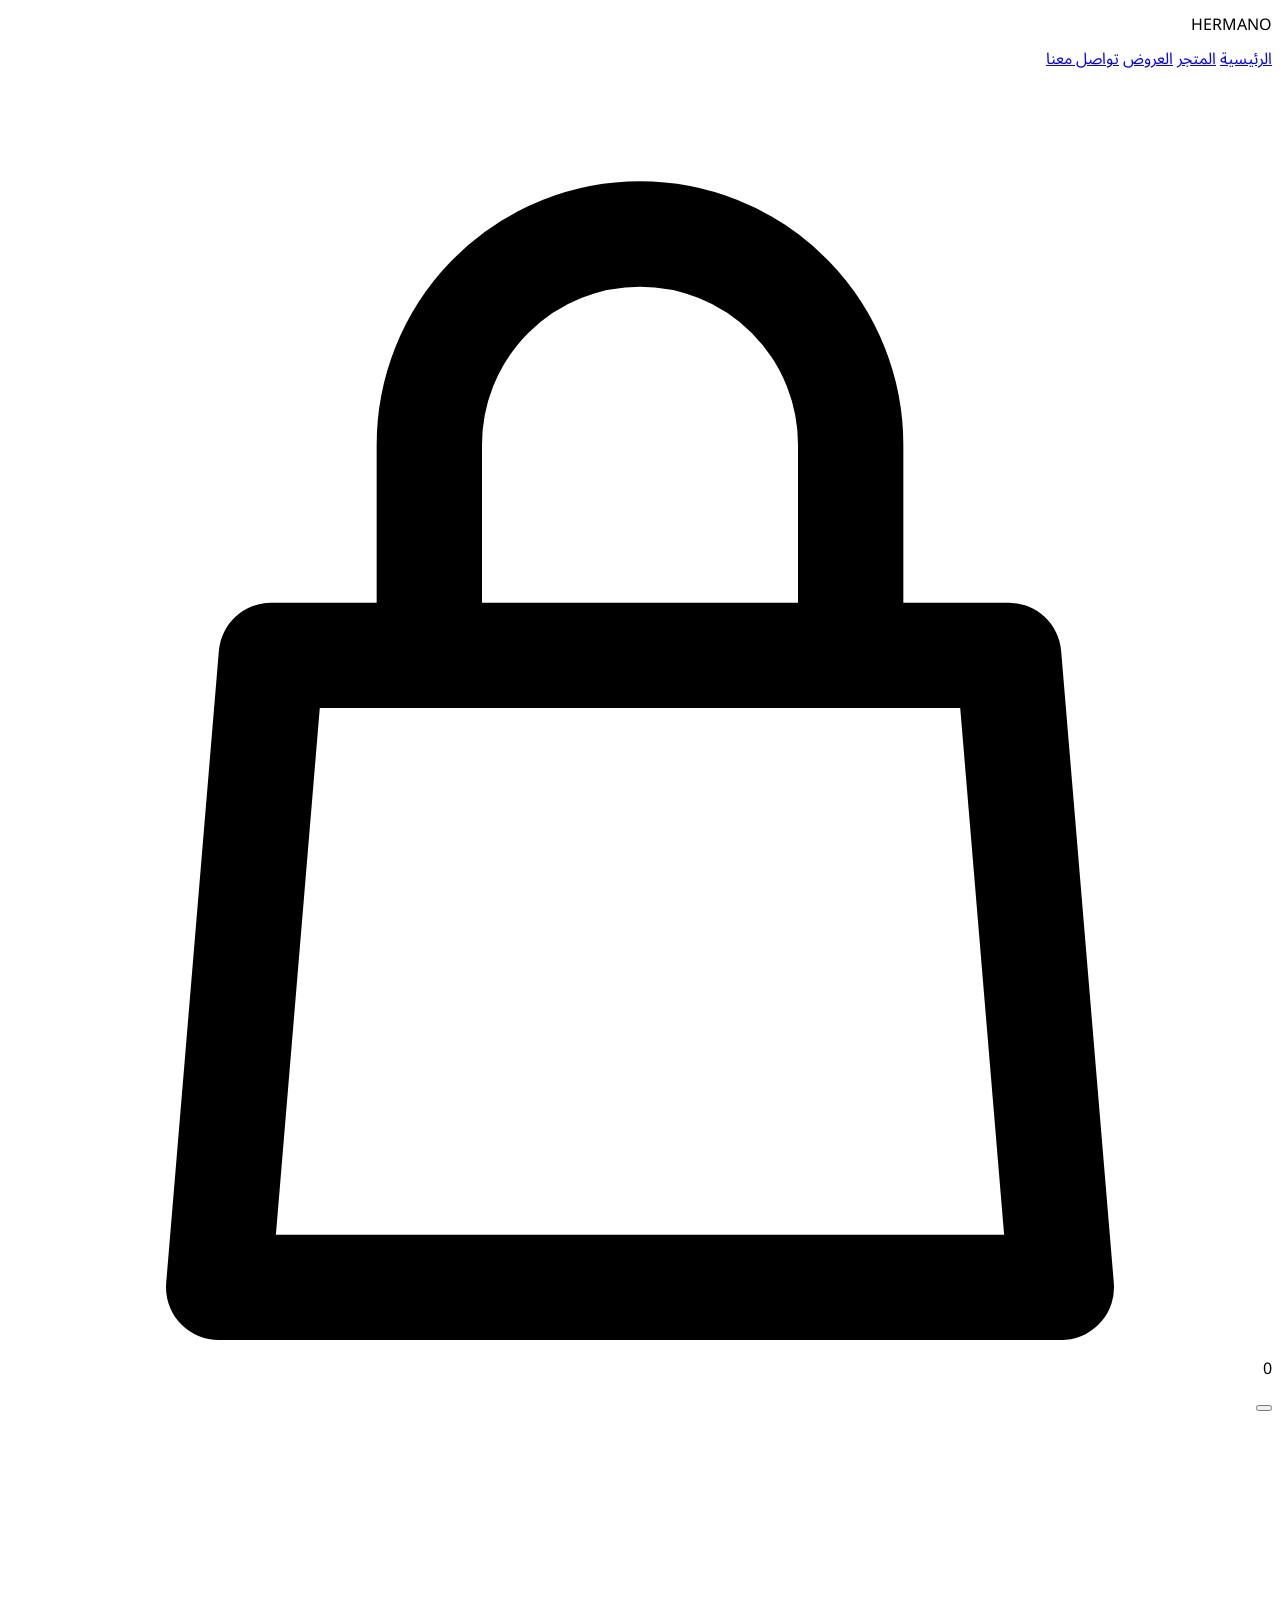
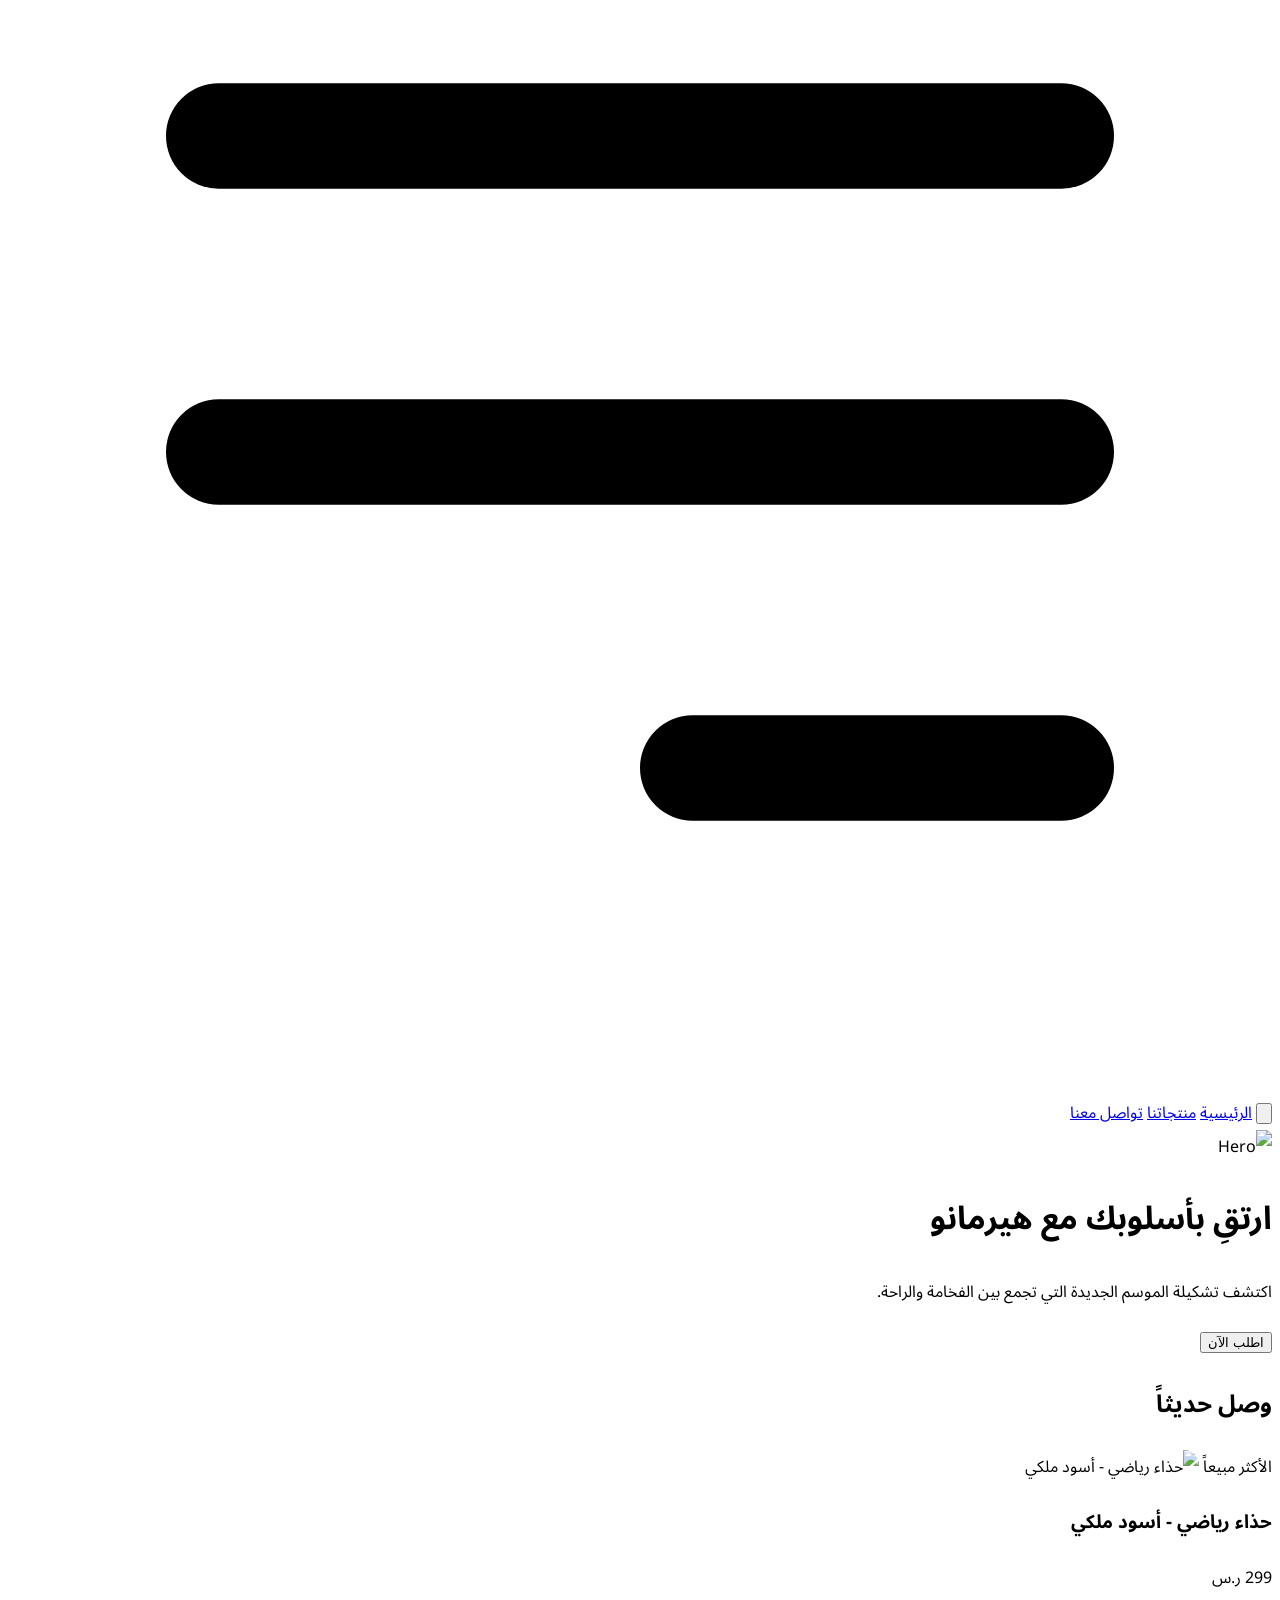
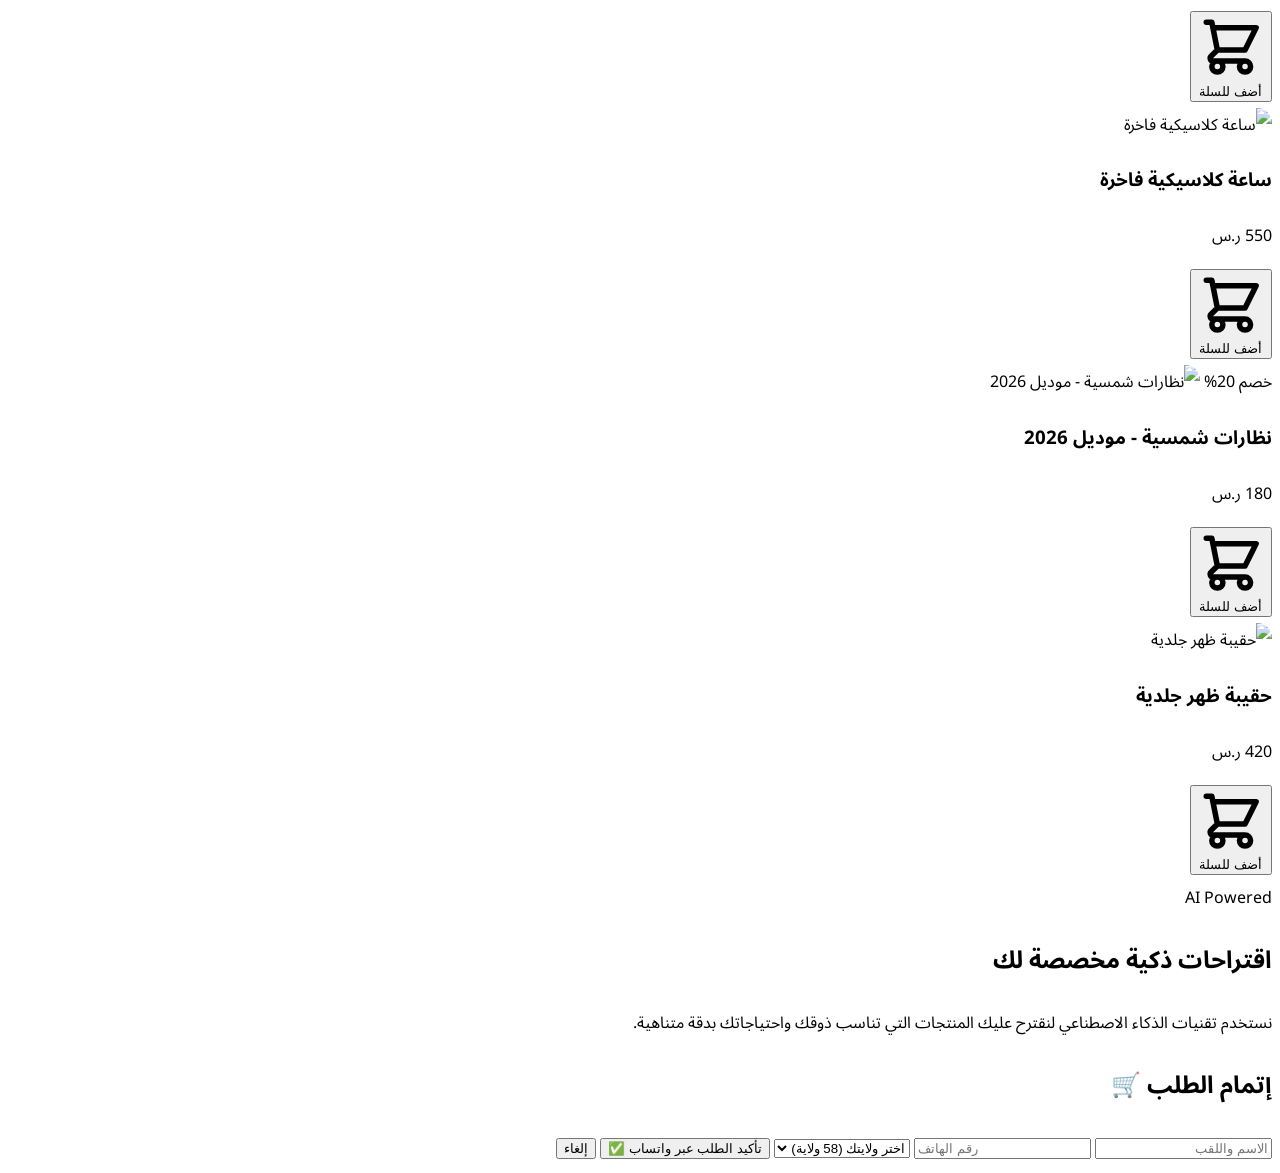
==== index.html @ b3a1d87a "Update index.html" ====
<!DOCTYPE html>
<html lang="ar" dir="rtl">
<head>
    <meta charset="UTF-8">
    <meta name="viewport" content="width=device-width, initial-scale=1.0">
    <title>Hermano | متجر هيرمانو للأناقة</title>
    <!-- استدعاء Tailwind CSS وخطوط جوجل -->
    <script src="https://cdn.tailwindcss.com"></script>
    <link href="https://fonts.googleapis.com/css2?family=Noto+Sans+Arabic:wght@400;700;900&display=swap" rel="stylesheet">
    <link rel="stylesheet" href="style.css">
</head>
<body class="bg-gray-50 text-gray-900 font-arabic">

    <!-- شريط التنقل (Navbar) -->
    <nav class="sticky top-0 z-50 bg-white/80 backdrop-blur-md border-b border-gray-100">
        <div class="max-w-7xl mx-auto px-4 sm:px-6 lg:px-8">
            <div class="flex justify-between items-center h-20">
                <div class="text-2xl font-black tracking-tighter">HERMANO</div>
                
                <div class="hidden md:flex space-x-8 space-x-reverse font-bold text-sm">
                    <a href="#" class="hover:text-blue-600 transition">الرئيسية</a>
                    <a href="#" class="hover:text-blue-600 transition">المتجر</a>
                    <a href="#" class="hover:text-blue-600 transition">العروض</a>
                    <a href="https://wa.me/213664603307" class="hover:text-green-600 transition font-bold">تواصل معنا</a>

                </div>

                <div class="flex items-center gap-4">
                    <div class="relative cursor-pointer" id="cart-icon">
                        <svg xmlns="http://www.w3.org/2000/svg" class="h-6 w-6" fill="none" viewBox="0 0 24 24" stroke="currentColor">
                            <path stroke-linecap="round" stroke-linejoin="round" stroke-width="2" d="M16 11V7a4 4 0 00-8 0v4M5 11h14l1 12H4L5 11z" />
                        </svg>
                        <span id="cart-count" class="absolute -top-2 -right-2 bg-black text-white text-[10px] font-bold w-5 h-5 flex items-center justify-center rounded-full">0</span>
                    </div>
                    <button id="mobile-menu-btn" onclick="toggleMenu()" class="md:hidden"></button>

                        <svg xmlns="http://www.w3.org/2000/svg" class="h-6 w-6" fill="none" viewBox="0 0 24 24" stroke="currentColor">
                            <path stroke-linecap="round" stroke-linejoin="round" stroke-width="2" d="M4 6h16M4 12h16m-7 6h7" />
                        </svg>
                    </button>
                </div>
            </div>
        </div>
    </nav>
    <div id="mobile-menu" class="fixed inset-0 bg-black/90 z-[60] flex flex-col items-center justify-center space-y-8 text-white text-2xl font-bold hidden transition-all duration-300">
 
    <button onclick="toggleMenu()" class="absolute top-6 left-6 text-gray-400">
        <svg xmlns="http://www.w3.org/2000/svg" class="h-10 w-10" fill="none" viewBox="0 0 24 24" stroke="currentColor">
            <path stroke-linecap="round" stroke-linejoin="round" stroke-width="2" d="M6 18L18 6M6 6l12 12" />
        </svg>
    </button>
    
    <a href="#" onclick="toggleMenu()" class="hover:text-blue-500">الرئيسية</a>
    <a href="#product-grid" onclick="toggleMenu()" class="hover:text-blue-500">منتجاتنا</a>
    <a href="https://wa.me/213664603307" onclick="toggleMenu()" class="hover:text-blue-500 text-green-400">تواصل معنا</a>
</div>

    <!-- قسم الـ Hero -->
    <header class="relative h-[70vh] flex items-center justify-center overflow-hidden bg-black text-white">
        <img src="https://images.unsplash.com/photo-1441986300917-64674bd600d8?auto=format&fit=crop&q=80&w=1920" 
             class="absolute inset-0 w-full h-full object-cover opacity-50" alt="Hero">
        <div class="relative z-10 text-center px-4">
            <h1 class="text-5xl md:text-7xl font-black mb-6 leading-tight">ارتقِ بأسلوبك مع هيرمانو</h1>
            <p class="text-lg md:text-xl text-gray-300 max-w-2xl mx-auto mb-10">اكتشف تشكيلة الموسم الجديدة التي تجمع بين الفخامة والراحة.</p>
            <button onclick="openOrderModal()" class="bg-white text-black font-black py-4 px-12 rounded-full hover:scale-105 transition-transform">اطلب الآن</button>

        </div>
    </header>

    <!-- قسم المنتجات -->
    <section class="max-w-7xl mx-auto px-4 py-20">
        <h2 class="text-3xl font-black mb-12">وصل حديثاً</h2>
        <div class="grid grid-cols-1 sm:grid-cols-2 lg:grid-cols-4 gap-8" id="product-grid">
            <!-- سيتم توليد المنتجات بواسطة JavaScript -->
        </div>
    </section>

    <!-- بنر الذكاء الاصطناعي -->
    <section class="max-w-7xl mx-auto px-4 pb-20">
        <div class="bg-gray-900 rounded-[2rem] p-10 md:p-16 text-white flex flex-col md:flex-row items-center justify-between gap-10">
            <div class="max-w-xl">
                <span class="bg-blue-600 text-[10px] font-bold px-3 py-1 rounded-full uppercase tracking-widest">AI Powered</span>
                <h2 class="text-4xl font-black mt-4 mb-6">اقتراحات ذكية مخصصة لك</h2>
                <p class="text-gray-400 leading-relaxed">نستخدم تقنيات الذكاء الاصطناعي لنقترح عليك المنتجات التي تناسب ذوقك واحتياجاتك بدقة متناهية.</p>
            </div>
            <div class="bg-white/10 backdrop-blur-xl border border-white/20 p-8 rounded-3xl w-full md:w-80">
                <div class="h-3 w-32 bg-white/20 rounded mb-4"></div>
                <div class="h-3 w-full bg-white/10 rounded mb-2"></div>
                <div class="h-3 w-2/3 bg-white/10 rounded"></div>
            </div>
        </div>
    </section>
    
    <div id="order-modal" class="fixed inset-0 bg-black/70 backdrop-blur-sm hidden z-50 flex items-center justify-center p-4 text-right" dir="rtl">
    <div class="bg-white rounded-3xl p-6 w-full max-w-md shadow-2xl overflow-y-auto max-h-[90vh]">
        <h2 class="text-2xl font-black mb-4 text-center border-b pb-2 text-gray-800">إتمام الطلب 🛒</h2>
        
        <form id="customer-form" class="space-y-4">
            <input type="text" id="full-name" placeholder="الاسم واللقب" class="w-full p-3 bg-gray-50 border rounded-xl outline-none focus:border-black" required>
            <input type="tel" id="phone" placeholder="رقم الهاتف" class="w-full p-3 bg-gray-50 border rounded-xl outline-none focus:border-black" required>
            <select id="state" class="w-full p-3 bg-gray-100 rounded-xl outline-none border focus:border-black transition" required>
    <option value="">اختر ولايتك (58 ولاية)</option>
    <option value="01-أدرار">01- أدرار</option>
    <option value="02-الشلف">02- الشلف</option>
    <option value="03-الأغواط">03- الأغواط</option>
    <option value="04-أم البواقي">04- أم البواقي</option>
    <option value="05-باتنة">05- باتنة</option>
    <option value="06-بجاية">06- بجاية</option>
    <option value="07-بسكرة">07- بسكرة</option>
    <option value="08-بشار">08- بشار</option>
    <option value="09-البليدة">09- البليدة</option>
    <option value="10-البويرة">10- البويرة</option>
    <option value="11-تمنراست">11- تمنراست</option>
    <option value="12-تبسة">12- تبسة</option>
    <option value="13-تلمسان">13- تلمسان</option>
    <option value="14-تيارت">14- تيارت</option>
    <option value="15-تيزي وزو">15- تيزي وزو</option>
    <option value="16-الجزائر">16- الجزائر العاصمة</option>
    <option value="17-الجلفة">17- الجلفة</option>
    <option value="18-جيجل">18- جيجل</option>
    <option value="19-سطيف">19- سطيف</option>
    <option value="20-سعيدة">20- سعيدة</option>
    <option value="21-سكيكدة">21- سكيكدة</option>
    <option value="22-سيدي بلعباس">22- سيدي بلعباس</option>
    <option value="23-عنابة">23- عنابة</option>
    <option value="24-قالمة">24- قالمة</option>
    <option value="25-قسنطينة">25- قسنطينة</option>
    <option value="26-المدية">26- المدية</option>
    <option value="27-مستغانم">27- مستغانم</option>
    <option value="28-المسيلة">28- المسيلة</option>
    <option value="29-معسكر">29- معسكر</option>
    <option value="30-ورقلة">30- ورقلة</option>
    <option value="31-وهران">31- وهران</option>
    <option value="32-البيض">32- البيض</option>
    <option value="33-إليزي">33- إليزي</option>
    <option value="34-برج بوعريريج">34- برج بوعريريج</option>
    <option value="35-بومرداس">35- بومرداس</option>
    <option value="36-الطارف">36- الطارف</option>
    <option value="37-تندوف">37- تندوف</option>
    <option value="38-تسمسيلت">38- تسمسيلت</option>
    <option value="39-الوادي">39- الوادي</option>
    <option value="40-خنشلة">40- خنشلة</option>
    <option value="41-سوق أهراس">41- سوق أهراس</option>
    <option value="42-تيبازة">42- تيبازة</option>
    <option value="43-ميلة">43- ميلة</option>
    <option value="44-عين الدفلى">44- عين الدفلى</option>
    <option value="45-النعامة">45- النعامة</option>
    <option value="46-عين تموشنت">46- عين تموشنت</option>
    <option value="47-غرداية">47- غرداية</option>
    <option value="48-غليزان">48- غليزان</option>
    <option value="49-تيميمون">49- تيميمون</option>
    <option value="50-برج باجي مختار">50- برج باجي مختار</option>
    <option value="51-أولاد جلال">51- أولاد جلال</option>
    <option value="52-بني عباس">52- بني عباس</option>
    <option value="53-عين صالح">53- عين صالح</option>
    <option value="54-عين قزام">54- عين قزام</option>
    <option value="55-تقرت">55- تقرت</option>
    <option value="56-جانت">56- جانت</option>
    <option value="57-المغير">57- المغير</option>
    <option value="58-المنيعة">58- المنيعة</option>
</select>


            <button type="submit" class="w-full bg-black text-white p-4 rounded-xl font-bold hover:bg-gray-800 transition shadow-lg mt-4">
                تأكيد الطلب عبر واتساب ✅
            </button>
            <button type="button" onclick="closeModal()" class="w-full text-gray-400 text-sm mt-2">إلغاء</button>
        </form>
    </div>
</div>
      </div> </div> <script src="script.js"></script> 
</body>
---- style.css ----
/* إعدادات الخطوط */
.font-arabic {
    font-family: 'Noto Sans Arabic', sans-serif;
}

/* تحسينات الأنيميشن */
.product-card {
    transition: all 0.4s cubic-bezier(0.175, 0.885, 0.32, 1.275);
}

.product-card:hover {
    transform: translateY(-10px);
    box-shadow: 0 20px 25px -5px rgba(0, 0, 0, 0.1), 0 10px 10px -5px rgba(0, 0, 0, 0.04);
}

/* تخصيص أزرار الـ Hover */
.btn-add-cart {
    transition: transform 0.2s active;
}

.btn-add-cart:active {
    transform: scale(0.95);
}

/* إخفاء شريط التمرير */
::-webkit-scrollbar {
    width: 6px;
}
::-webkit-scrollbar-track {
    background: #f1f1f1;
}
::-webkit-scrollbar-thumb {
    background: #000;
    border-radius: 10px;
}

/* تحسين شكل الأزرار لتكون أكثر تفاعلاً */
button, .btn {
    transition: all 0.3s cubic-bezier(0.4, 0, 0.2, 1);
}

button:hover {
    transform: translateY(-3px);
    box-shadow: 0 10px 20px rgba(0,0,0,0.2);
}

/* إضافة لمسة انسيابية للخلفيات المضببة */
.backdrop-blur-md {
    -webkit-backdrop-filter: blur(12px);
    backdrop-filter: blur(12px);
}

/* تحسين شكل صور المنتجات */
#product-grid img {
    border-radius: 15px;
    transition: transform 0.5s ease;
}

#product-grid img:hover {
    transform: scale(1.05);
}
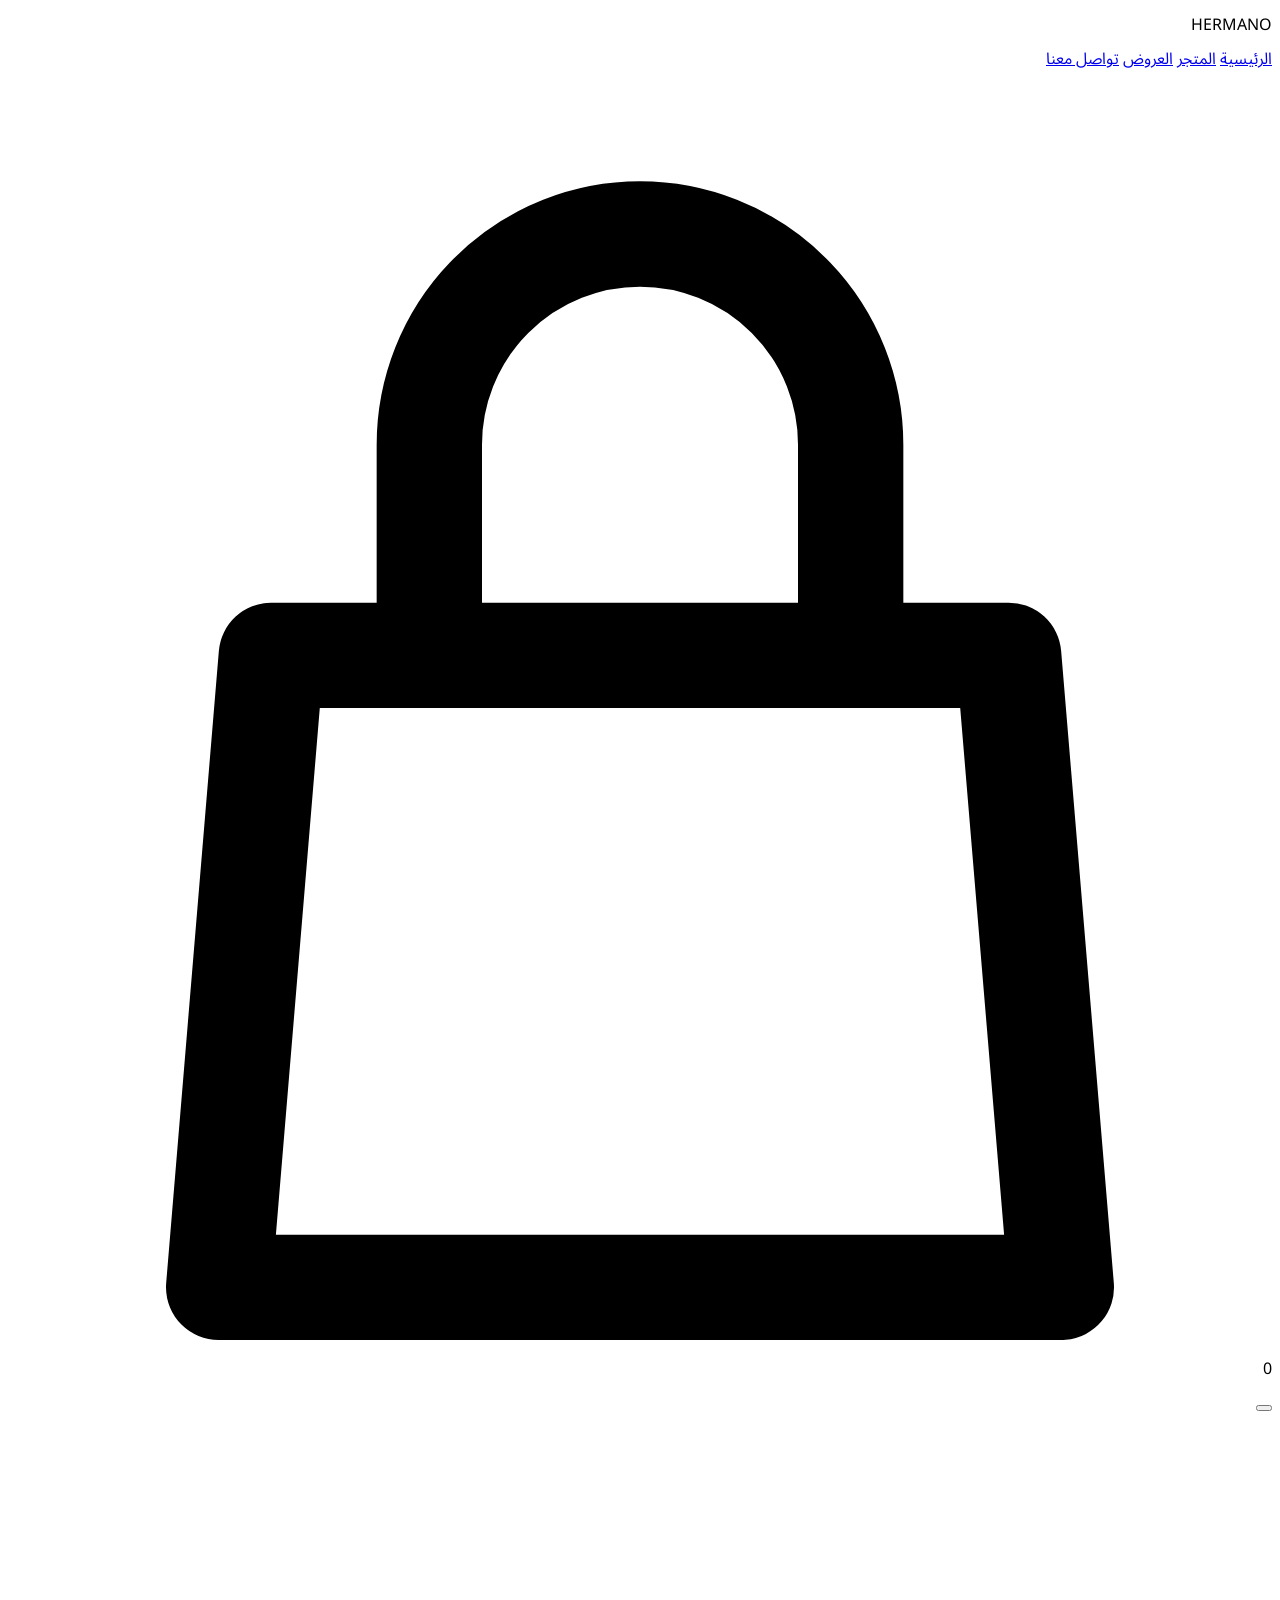
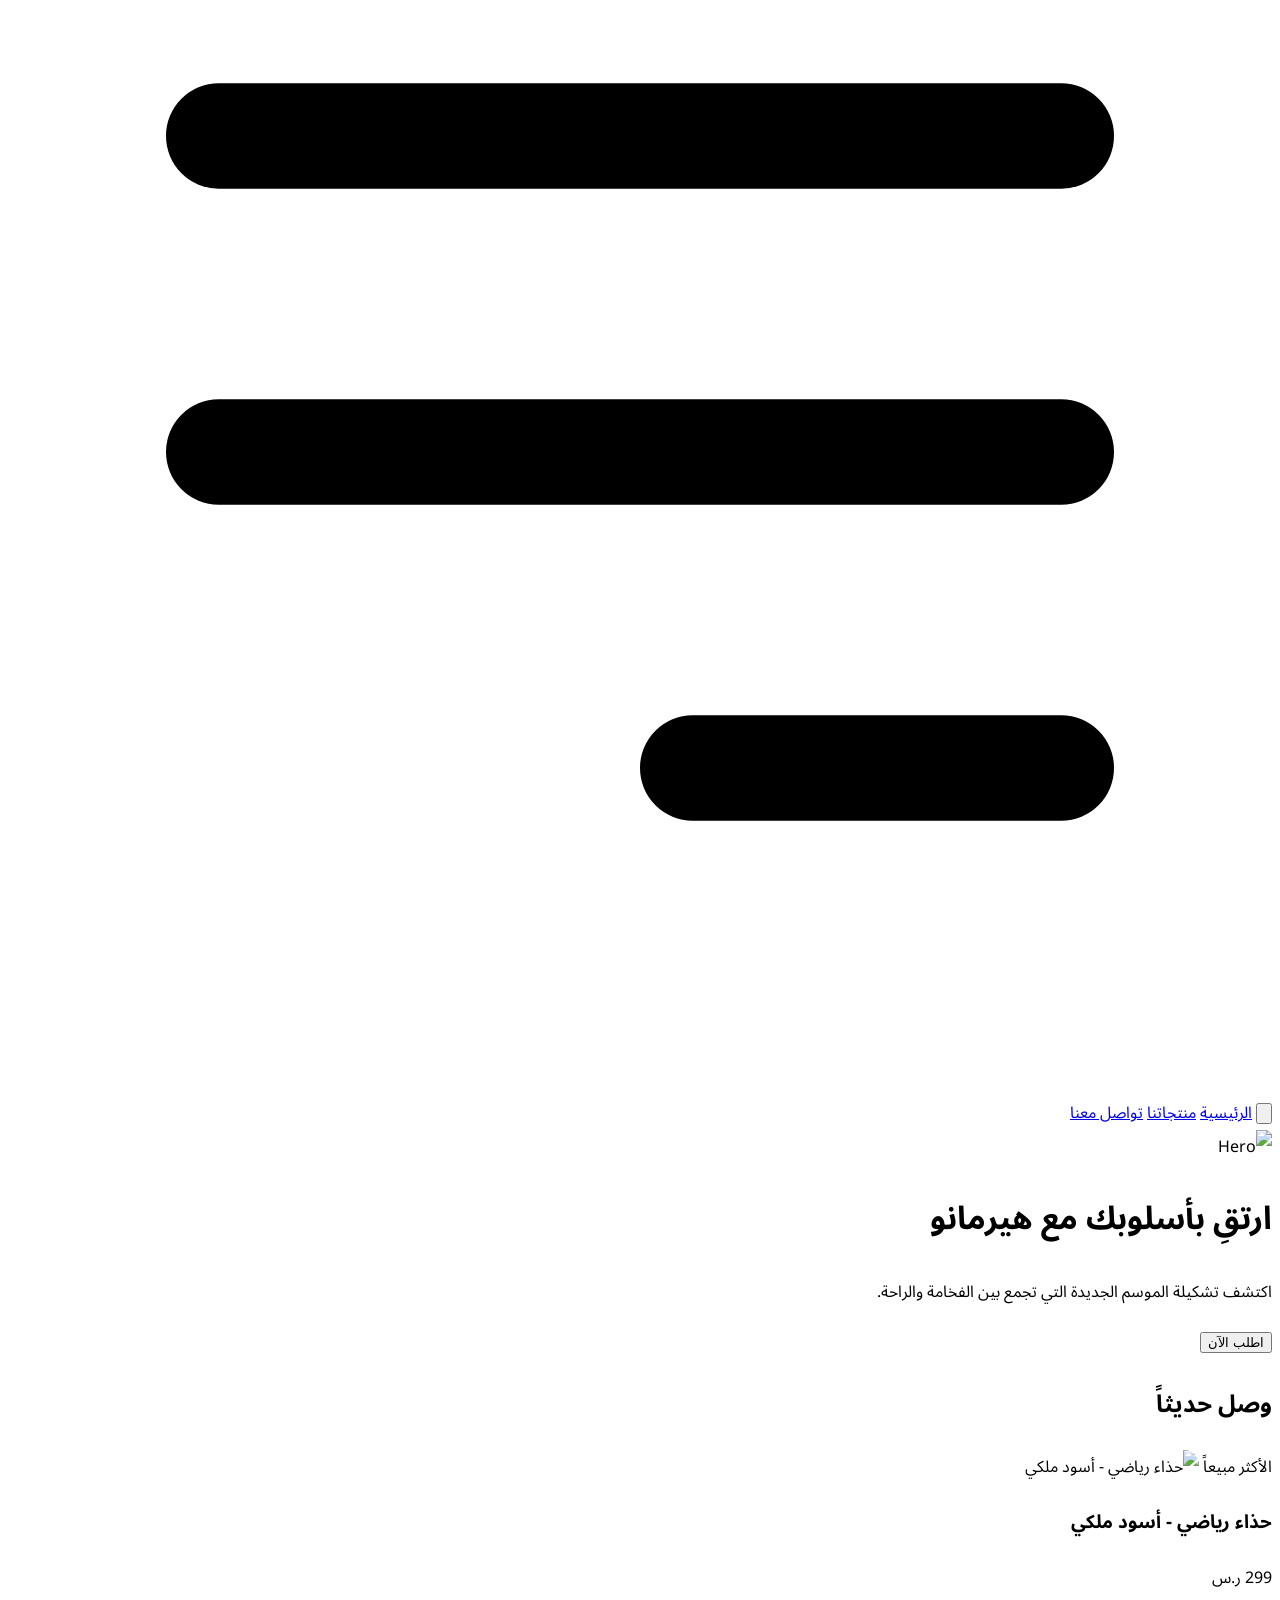
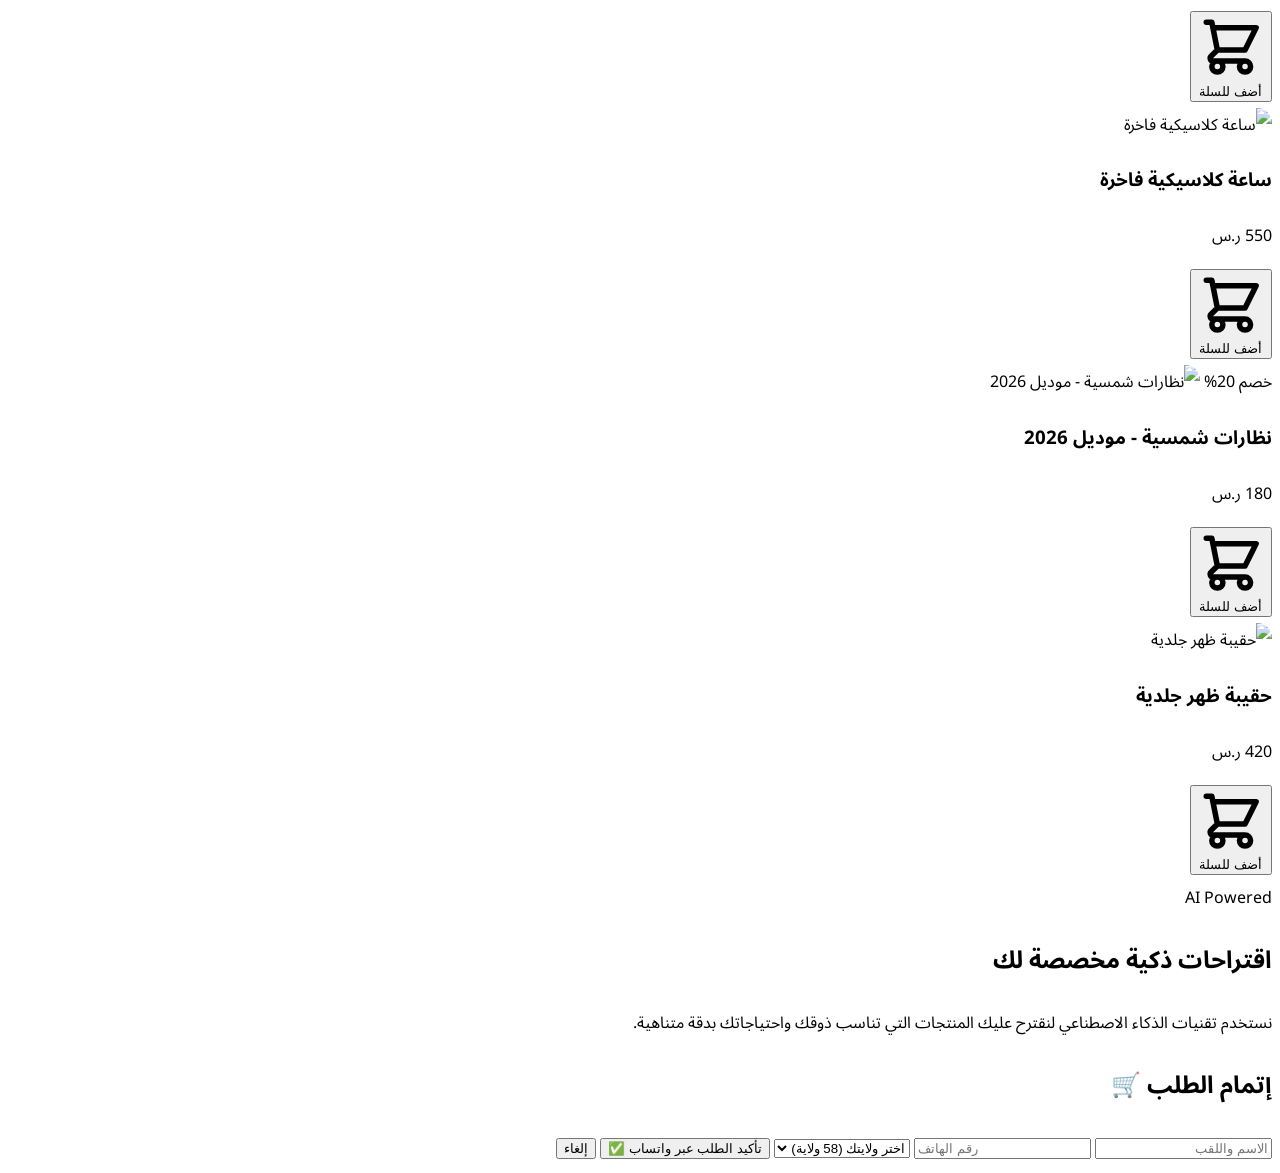
==== commit ffcde2b8: "Update index.html" ====
--- a/index.html
+++ b/index.html
@@ -42,8 +42,8 @@
             </div>
         </div>
     </nav>
-    <div id="mobile-menu" class="fixed inset-0 bg-black/90 z-[60] flex flex-col items-center justify-center space-y-8 text-white text-2xl font-bold hidden transition-all duration-300">
- 
+    <div id="mobile-menu" class="fixed inset-0 bg-black/90 z-[60] flex-col items-center justify-center space-y-8 text-white text-2xl font-bold hidden">
+
     <button onclick="toggleMenu()" class="absolute top-6 left-6 text-gray-400">
         <svg xmlns="http://www.w3.org/2000/svg" class="h-10 w-10" fill="none" viewBox="0 0 24 24" stroke="currentColor">
             <path stroke-linecap="round" stroke-linejoin="round" stroke-width="2" d="M6 18L18 6M6 6l12 12" />
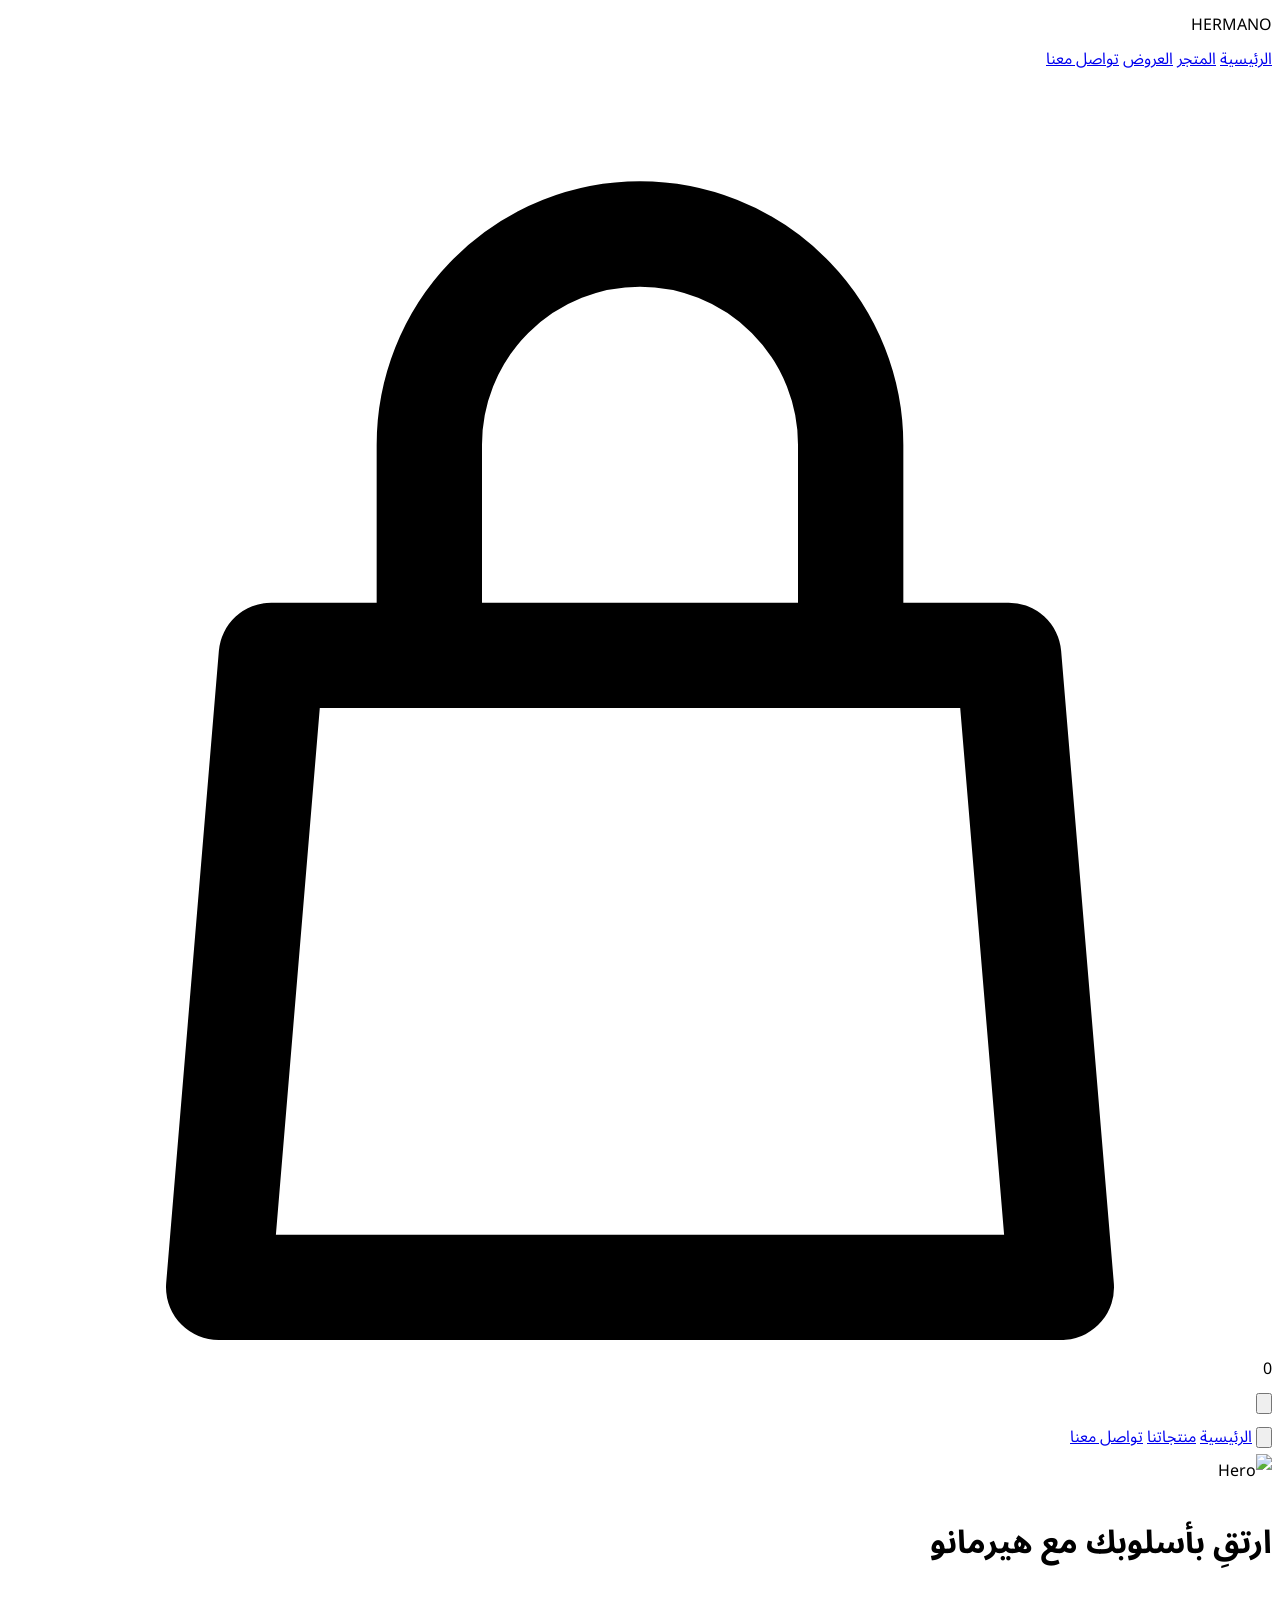
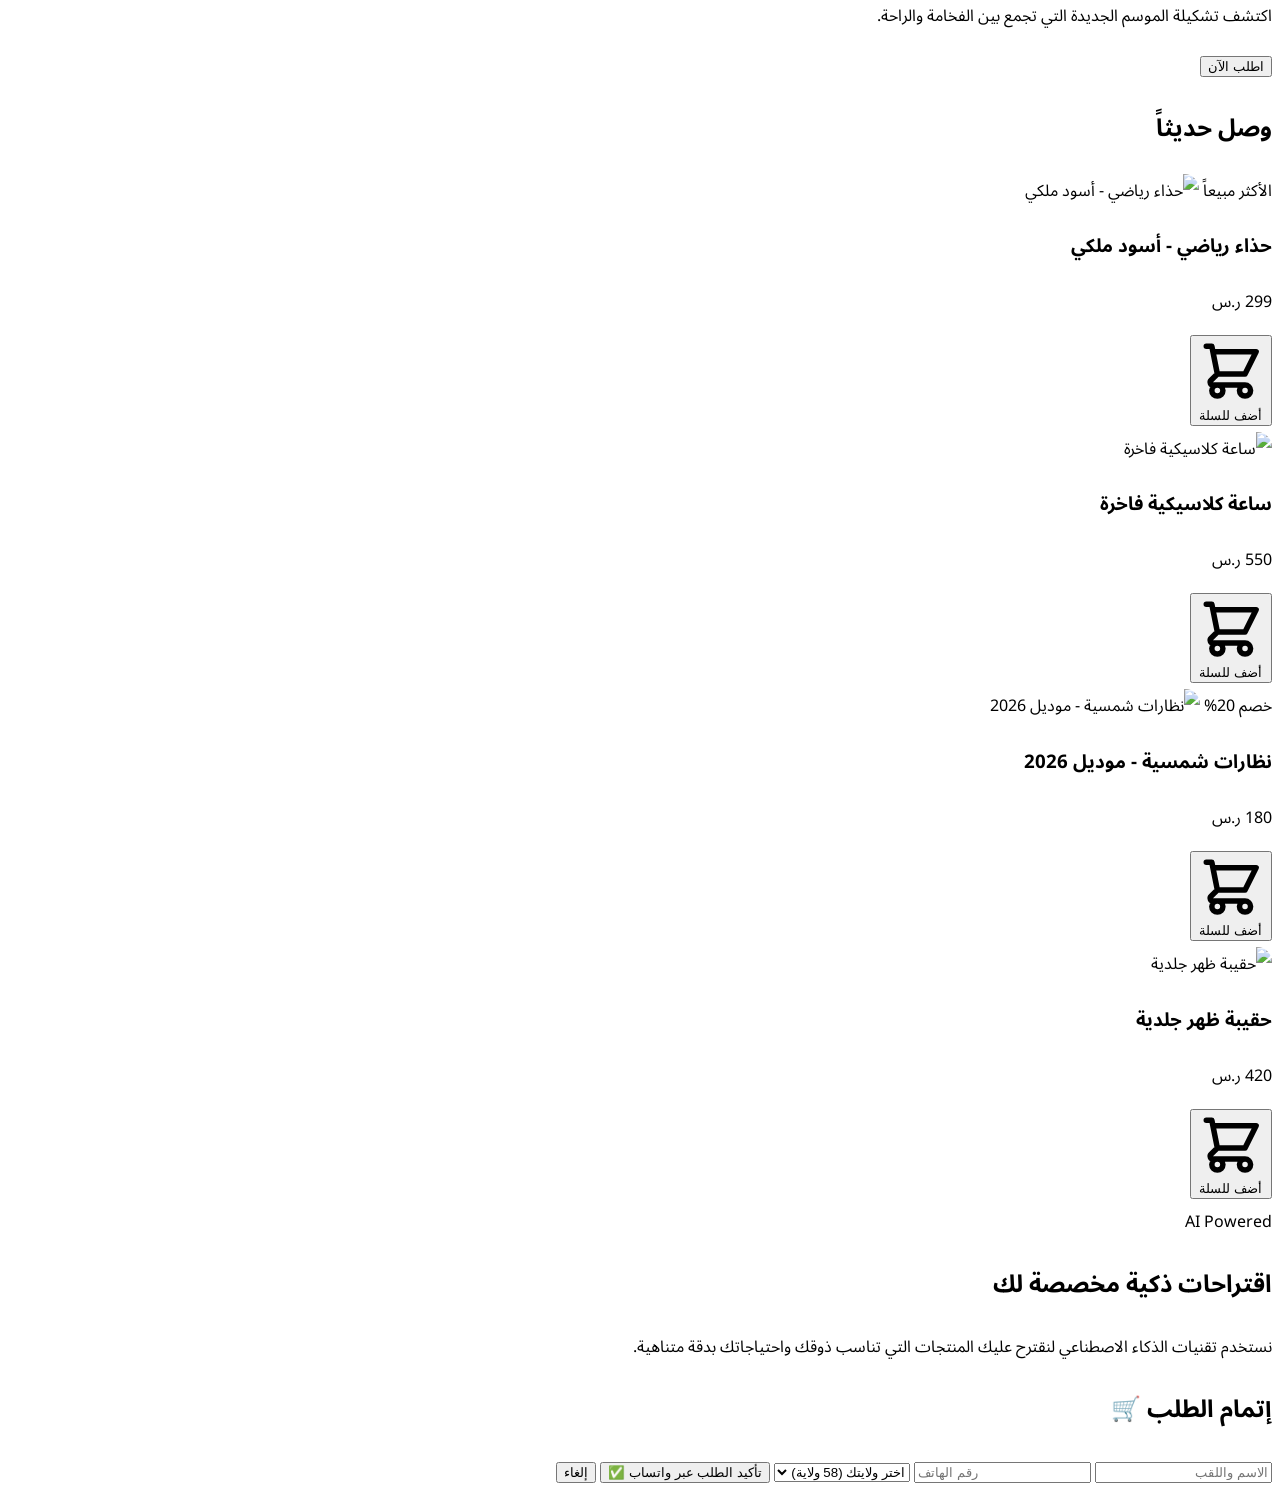
==== commit 8307b88b: "Update index.html" ====
--- a/index.html
+++ b/index.html
@@ -32,8 +32,7 @@
                         </svg>
                         <span id="cart-count" class="absolute -top-2 -right-2 bg-black text-white text-[10px] font-bold w-5 h-5 flex items-center justify-center rounded-full">0</span>
                     </div>
-                    <button id="mobile-menu-btn" onclick="toggleMenu()" class="md:hidden"></button>
-
+                    <button id="mobile-menu-btn" onclick="toggleMenu()" class="md:hidden text-gray-700">
                         <svg xmlns="http://www.w3.org/2000/svg" class="h-6 w-6" fill="none" viewBox="0 0 24 24" stroke="currentColor">
                             <path stroke-linecap="round" stroke-linejoin="round" stroke-width="2" d="M4 6h16M4 12h16m-7 6h7" />
                         </svg>
@@ -42,8 +41,7 @@
             </div>
         </div>
     </nav>
-    <div id="mobile-menu" class="fixed inset-0 bg-black/90 z-[60] flex-col items-center justify-center space-y-8 text-white text-2xl font-bold hidden">
-
+    <div id="mobile-menu" class="fixed inset-0 bg-black/95 z-[100] flex-col items-center justify-center space-y-8 text-white text-2xl font-bold hidden">
     <button onclick="toggleMenu()" class="absolute top-6 left-6 text-gray-400">
         <svg xmlns="http://www.w3.org/2000/svg" class="h-10 w-10" fill="none" viewBox="0 0 24 24" stroke="currentColor">
             <path stroke-linecap="round" stroke-linejoin="round" stroke-width="2" d="M6 18L18 6M6 6l12 12" />
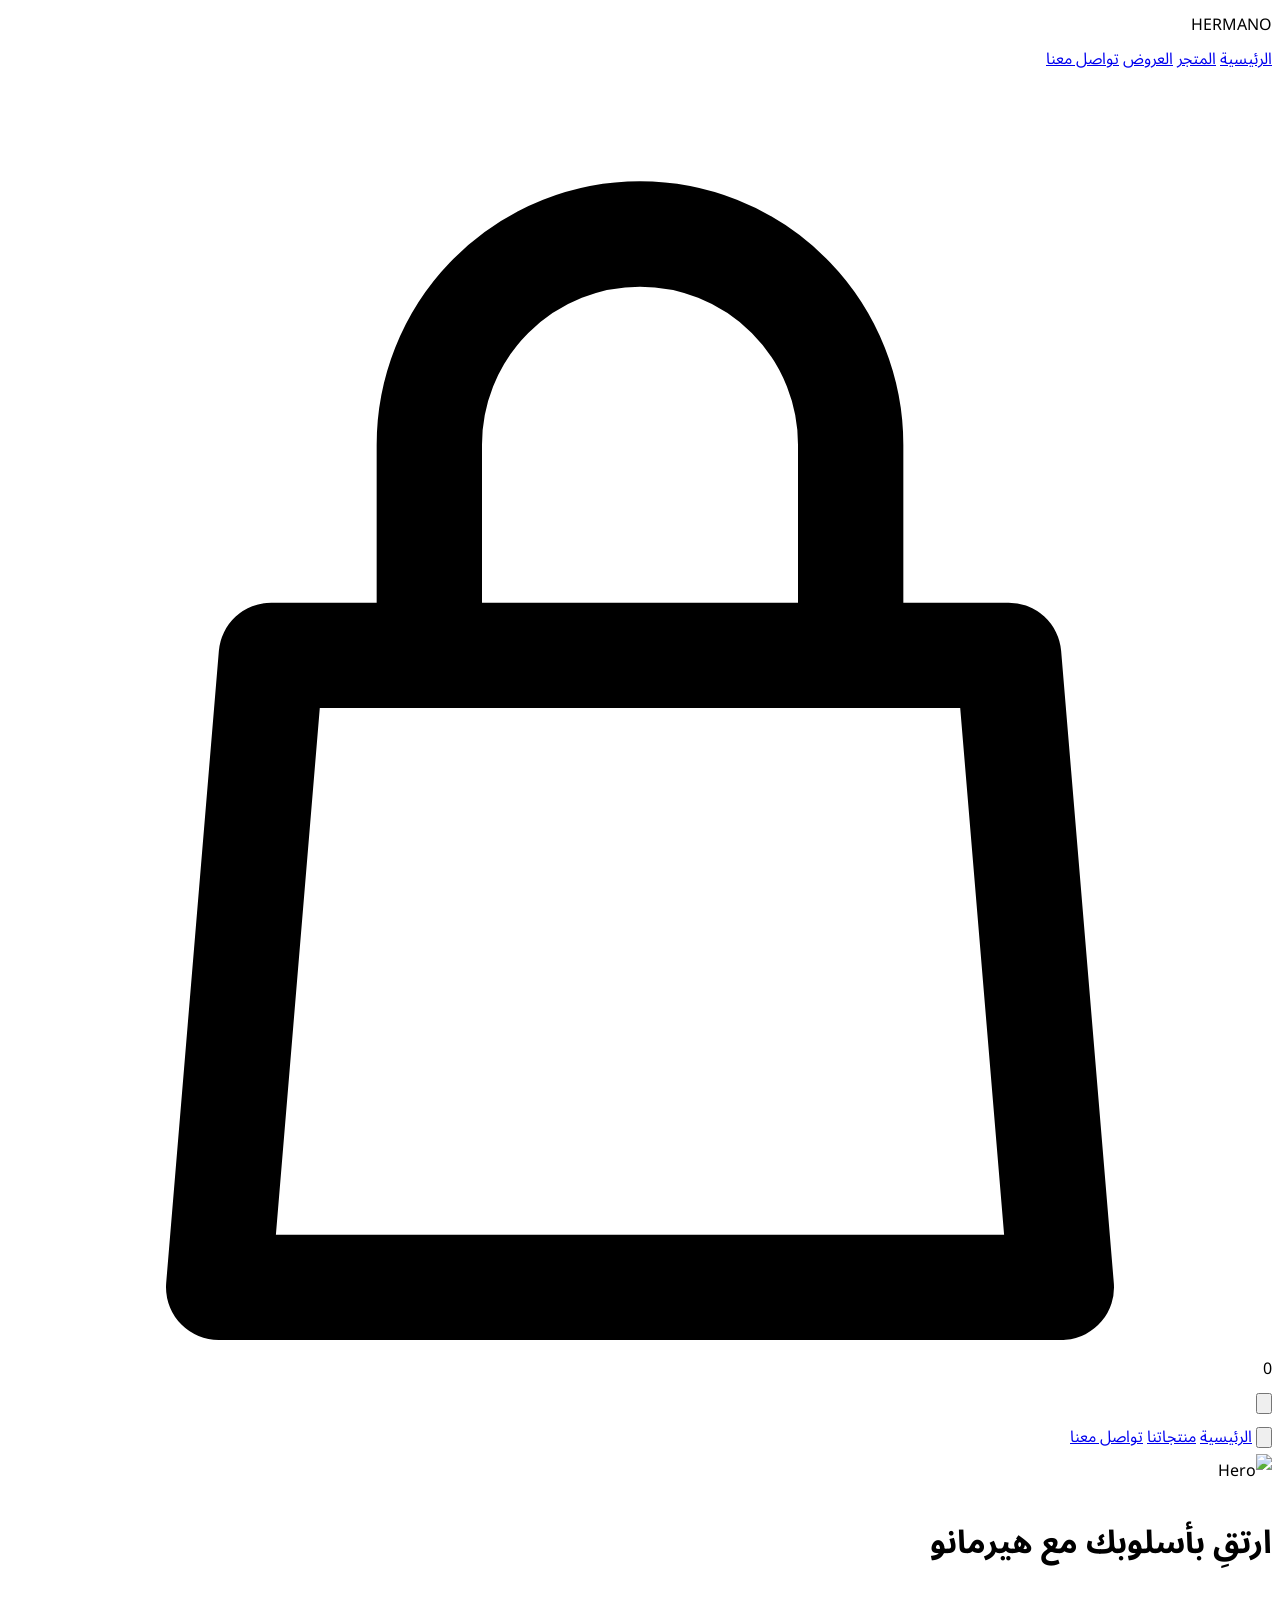
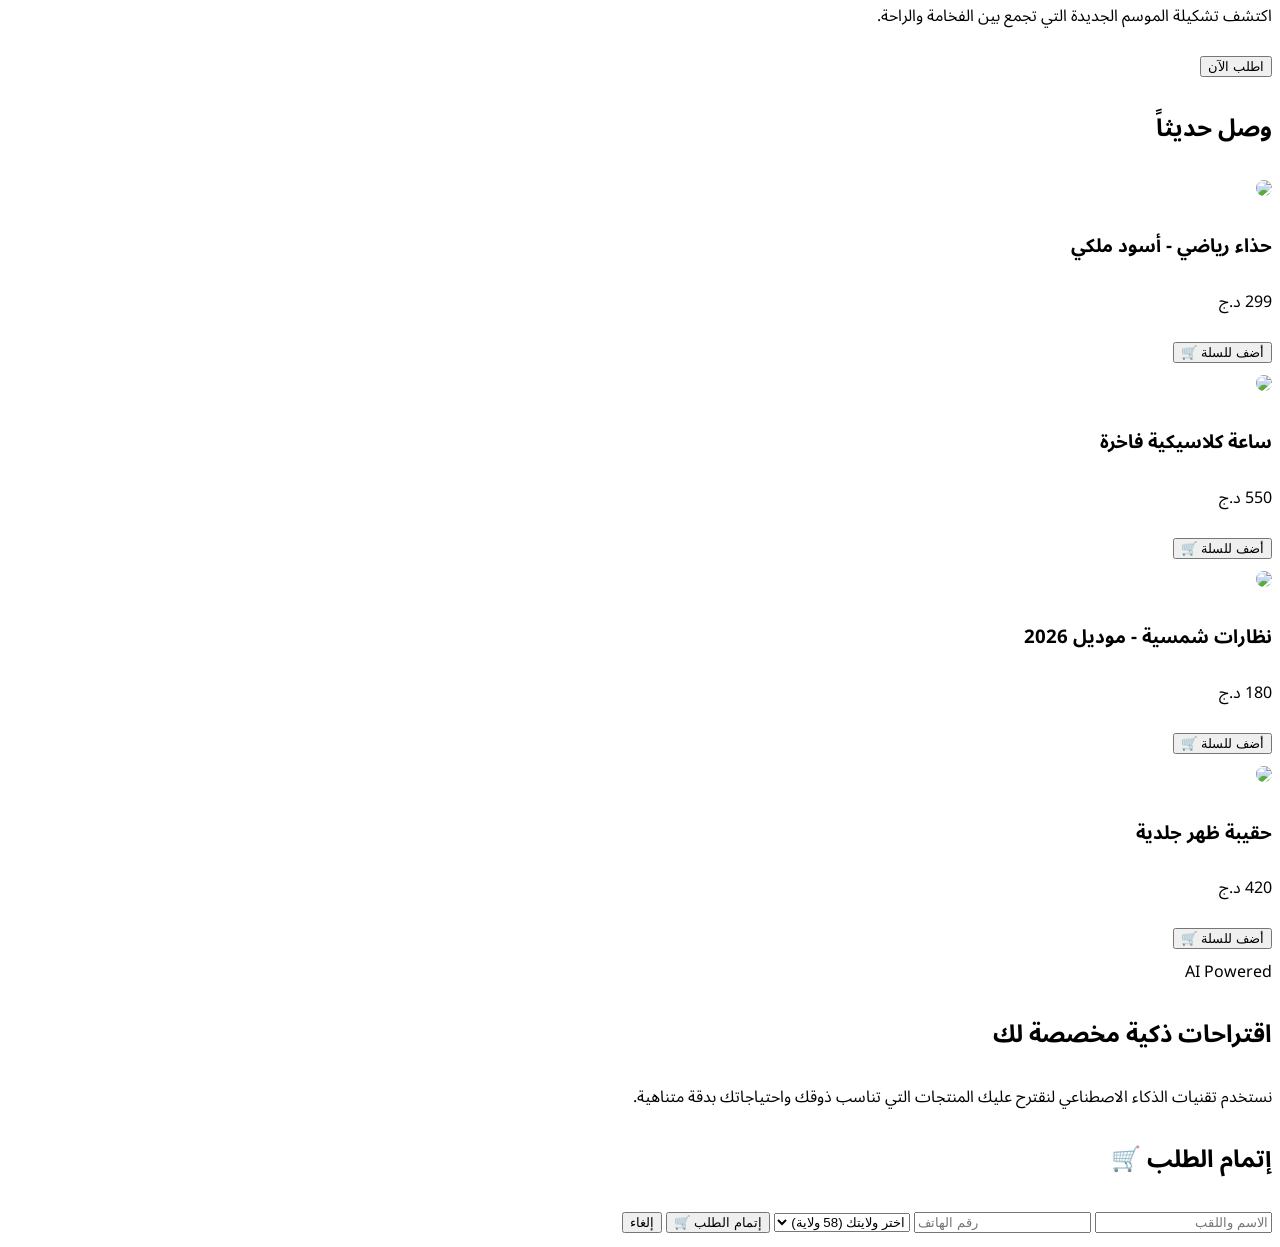
==== commit 70318423: "Update index.html" ====
--- a/index.html
+++ b/index.html
@@ -160,7 +160,7 @@
 
 
             <button type="submit" class="w-full bg-black text-white p-4 rounded-xl font-bold hover:bg-gray-800 transition shadow-lg mt-4">
-                تأكيد الطلب عبر واتساب ✅
+                إتمام الطلب 🛒
             </button>
             <button type="button" onclick="closeModal()" class="w-full text-gray-400 text-sm mt-2">إلغاء</button>
         </form>
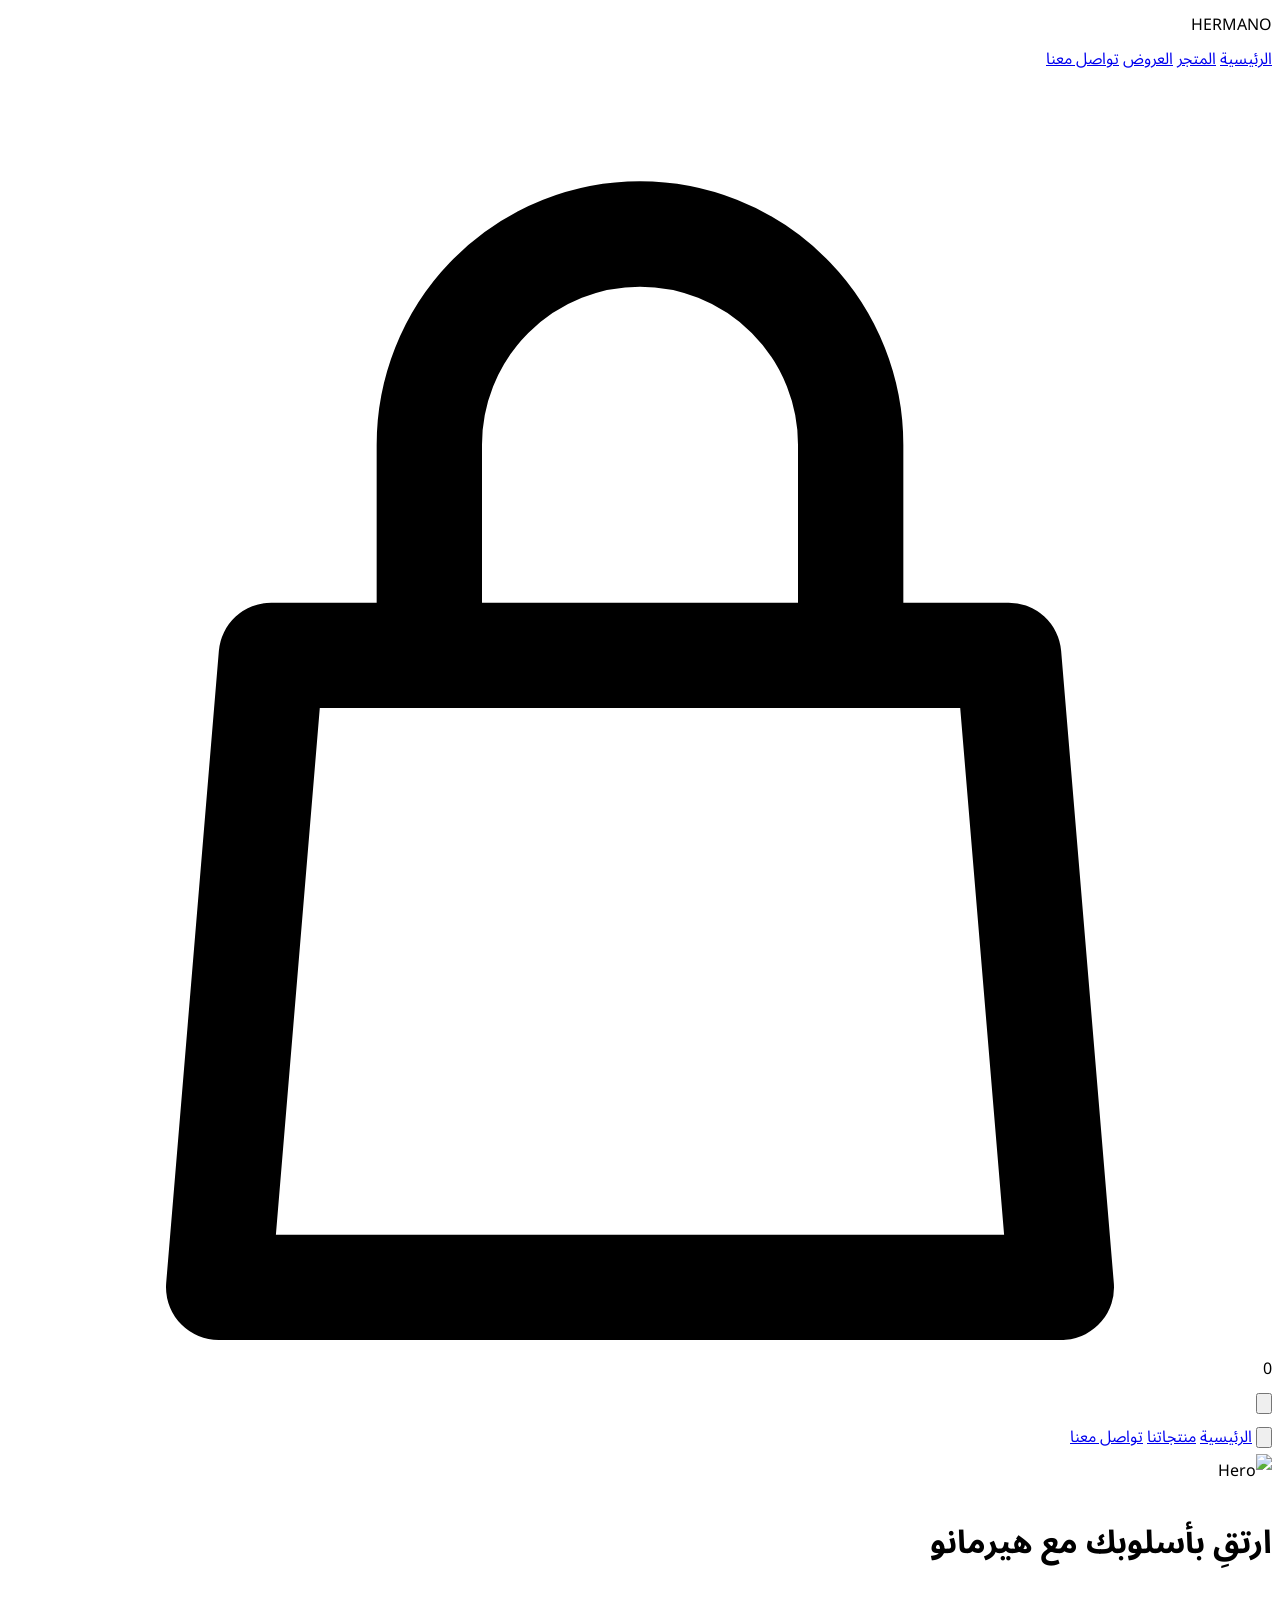
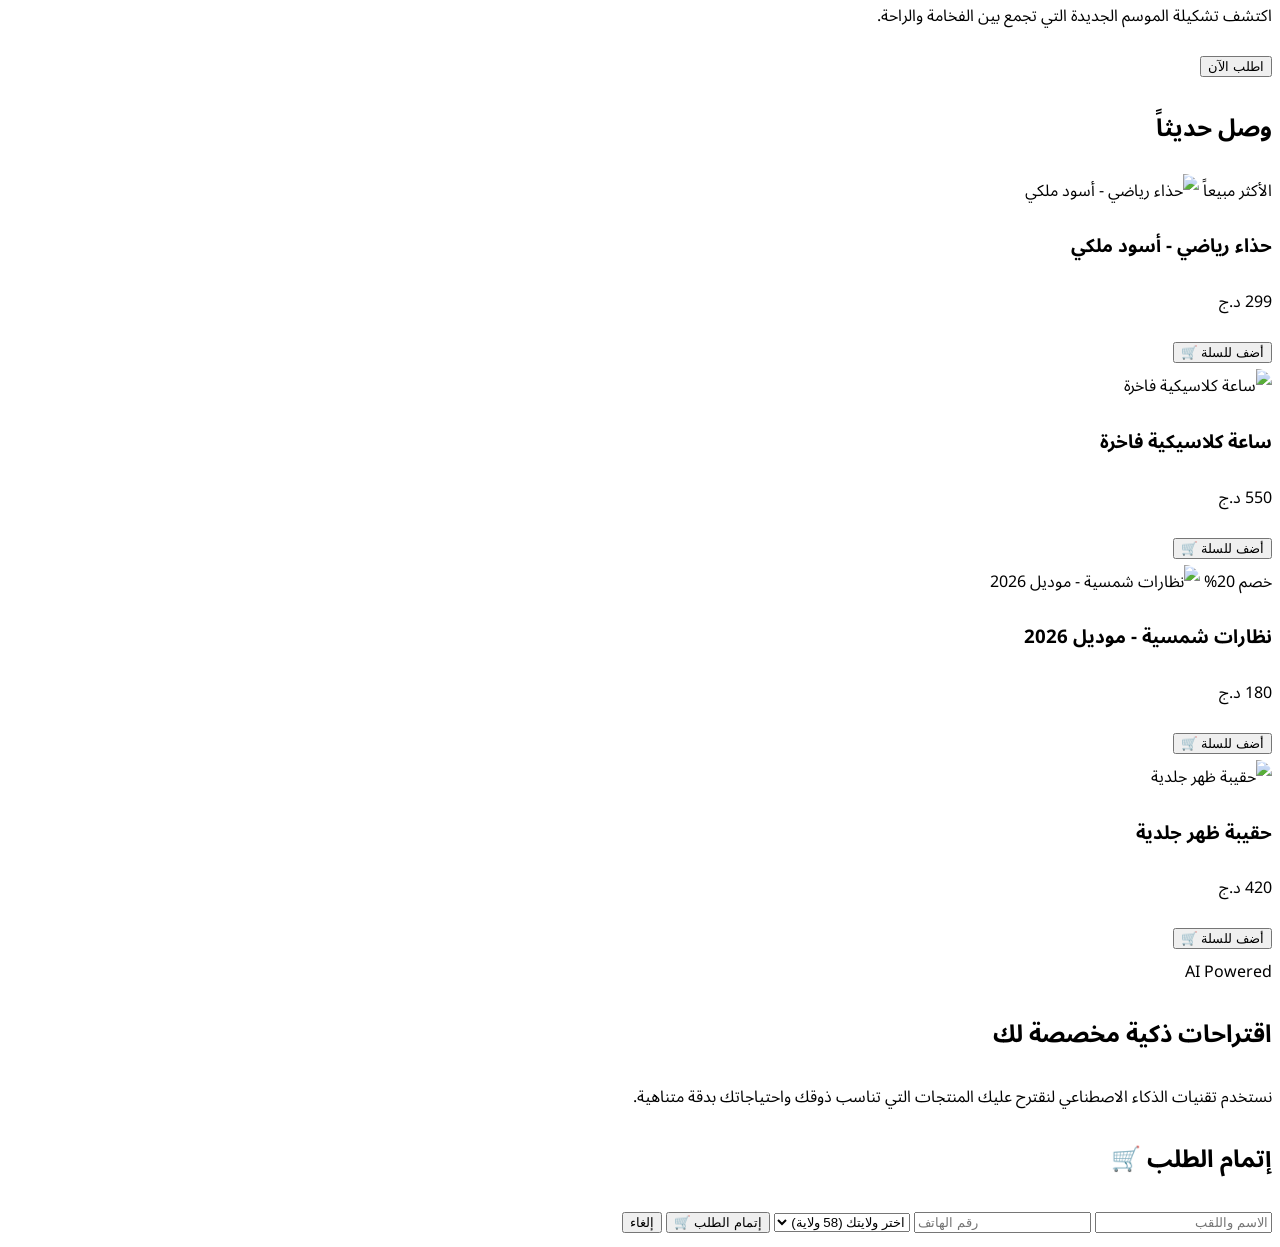
==== commit e59e1d29: "Update index.html" ====
--- a/index.html
+++ b/index.html
@@ -26,7 +26,8 @@
                 </div>
 
                 <div class="flex items-center gap-4">
-                    <div class="relative cursor-pointer" id="cart-icon">
+                    <div class="relative cursor-pointer" id="cart-icon" onclick="openOrderModal()">
+
                         <svg xmlns="http://www.w3.org/2000/svg" class="h-6 w-6" fill="none" viewBox="0 0 24 24" stroke="currentColor">
                             <path stroke-linecap="round" stroke-linejoin="round" stroke-width="2" d="M16 11V7a4 4 0 00-8 0v4M5 11h14l1 12H4L5 11z" />
                         </svg>
@@ -91,6 +92,8 @@
     
     <div id="order-modal" class="fixed inset-0 bg-black/70 backdrop-blur-sm hidden z-50 flex items-center justify-center p-4 text-right" dir="rtl">
     <div class="bg-white rounded-3xl p-6 w-full max-w-md shadow-2xl overflow-y-auto max-h-[90vh]">
+    <div id="cart-items-list" class="mb-6"></div>
+
         <h2 class="text-2xl font-black mb-4 text-center border-b pb-2 text-gray-800">إتمام الطلب 🛒</h2>
         
         <form id="customer-form" class="space-y-4">
@@ -166,6 +169,8 @@
         </form>
     </div>
 </div>
-      </div> </div> <script src="script.js"></script> 
+      </div> </div> <script src="script.js"></script>
+    <div id="toast" class="custom-toast"></div>
+
 </body>
 
--- a/style.css
+++ b/style.css
@@ -59,3 +59,29 @@
 #product-grid img:hover {
     transform: scale(1.05);
 }
+/* تصميم تنبيه مخصص احترافي */
+.custom-toast {
+    position: fixed;
+    bottom: 20px;
+    left: 50%;
+    transform: translateX(-50%);
+    background-color: #333;
+    color: white;
+    padding: 12px 24px;
+    border-radius: 50px;
+    font-size: 14px;
+    z-index: 10000;
+    display: none; /* مخفي افتراضياً */
+    box-shadow: 0 4px 12px rgba(0,0,0,0.15);
+    transition: all 0.3s ease;
+}
+
+.custom-toast.show {
+    display: block;
+    animation: fadeInUp 0.3s ease-out;
+}
+
+@keyframes fadeInUp {
+    from { opacity: 0; transform: translate(-50%, 20px); }
+    to { opacity: 1; transform: translate(-50%, 0); }
+}
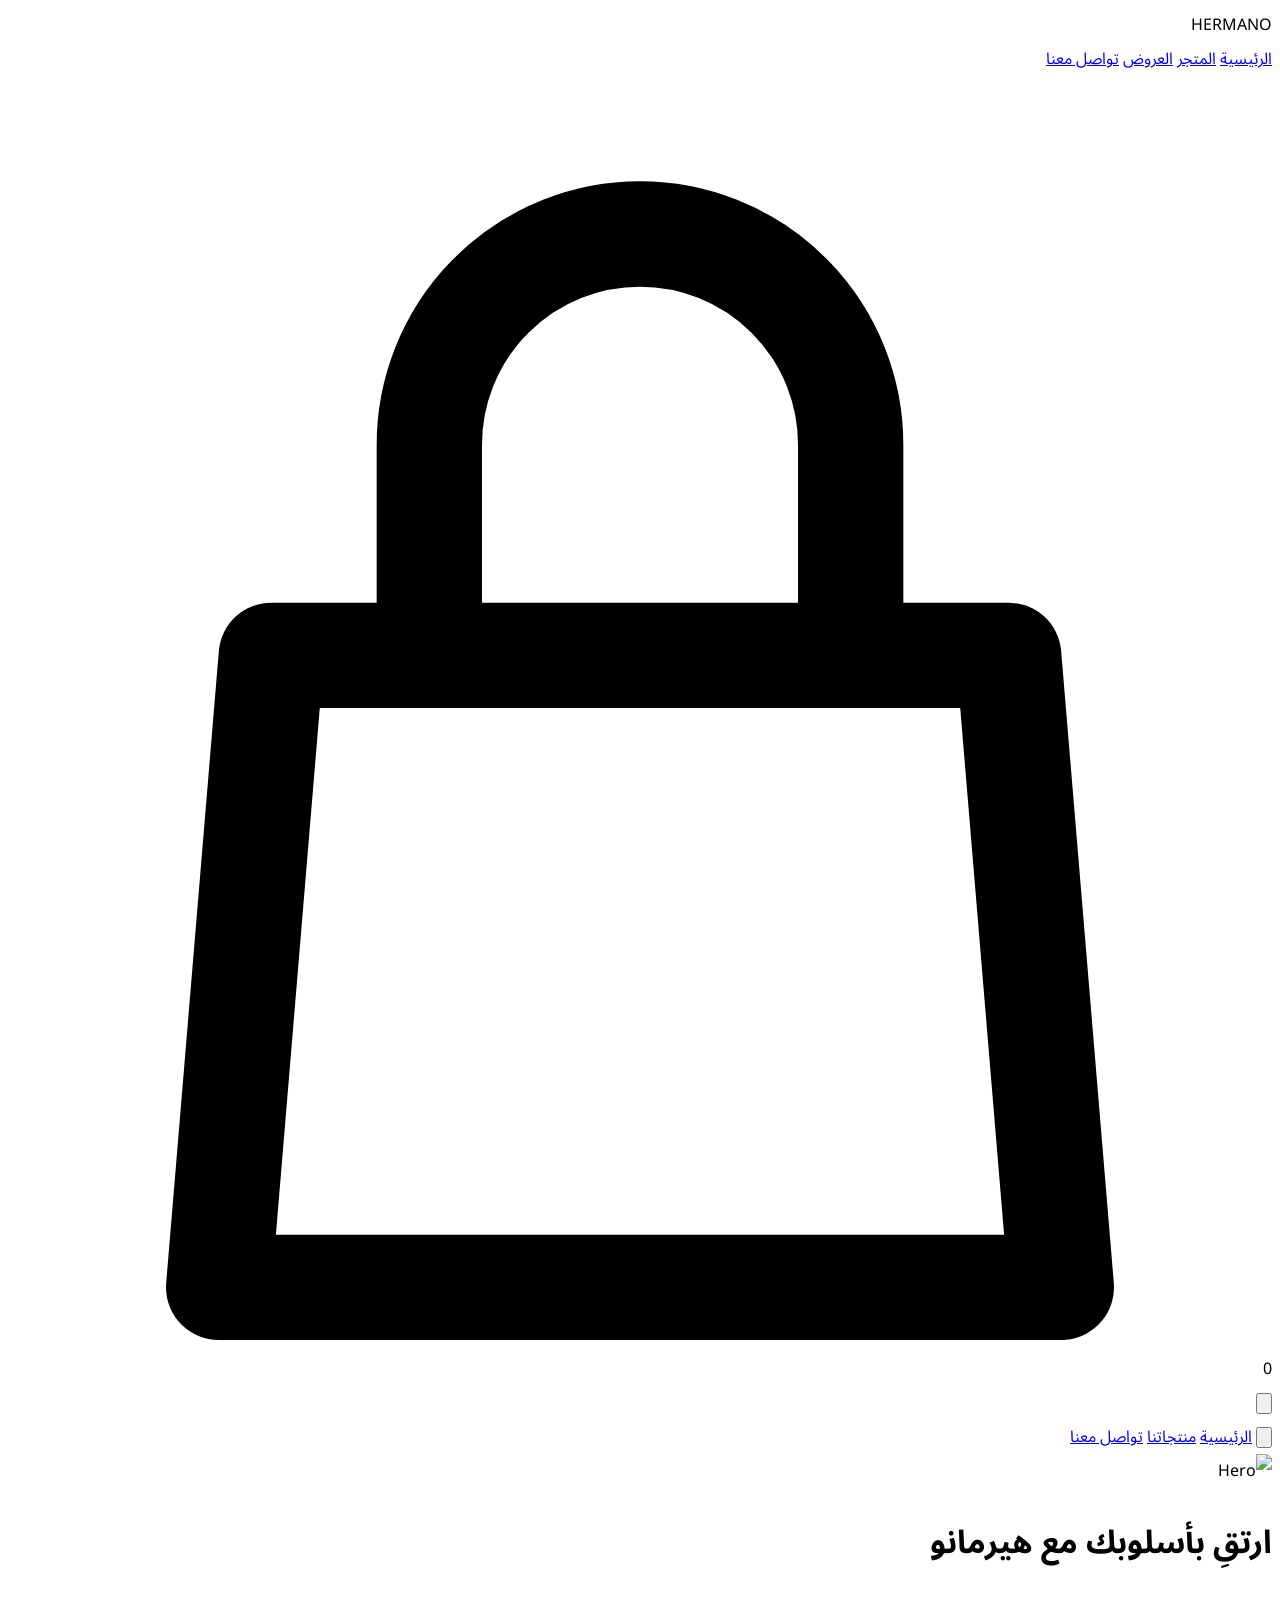
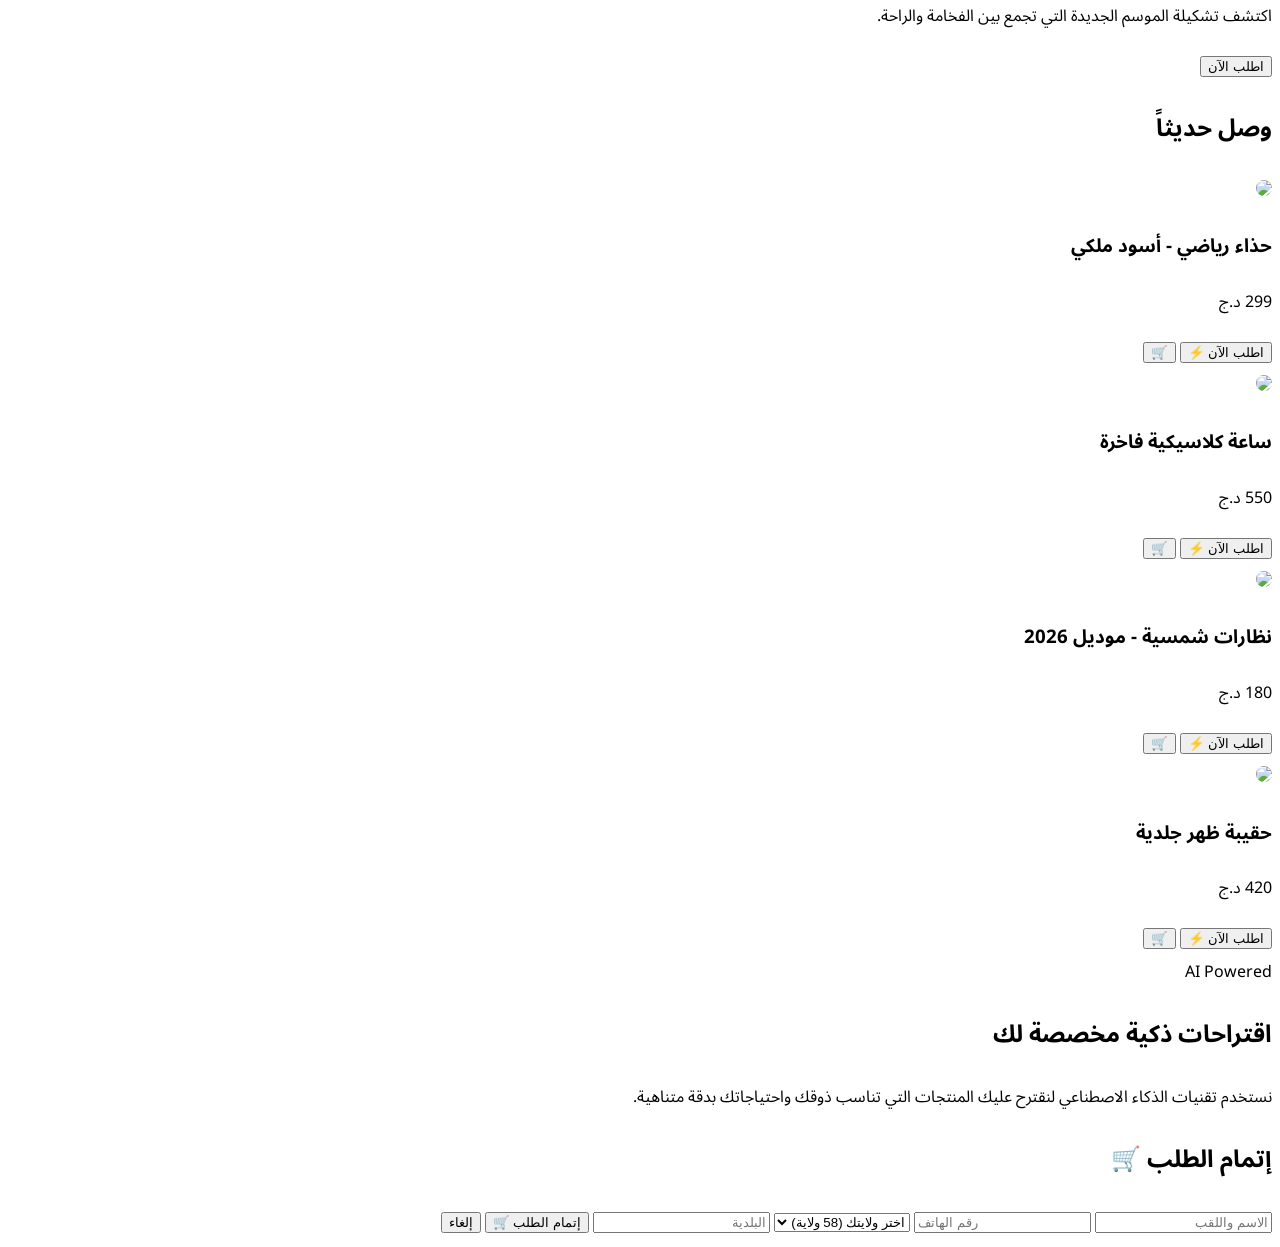
==== commit bc24ef50: "Update index.html" ====
--- a/index.html
+++ b/index.html
@@ -160,6 +160,7 @@
     <option value="57-المغير">57- المغير</option>
     <option value="58-المنيعة">58- المنيعة</option>
 </select>
+            <input type="text" id="commune" placeholder="البلدية" class="w-full p-3 bg-gray-50 border rounded-xl outline-none focus:border-black transition mt-3 text-right" required>
 
 
             <button type="submit" class="w-full bg-black text-white p-4 rounded-xl font-bold hover:bg-gray-800 transition shadow-lg mt-4">
